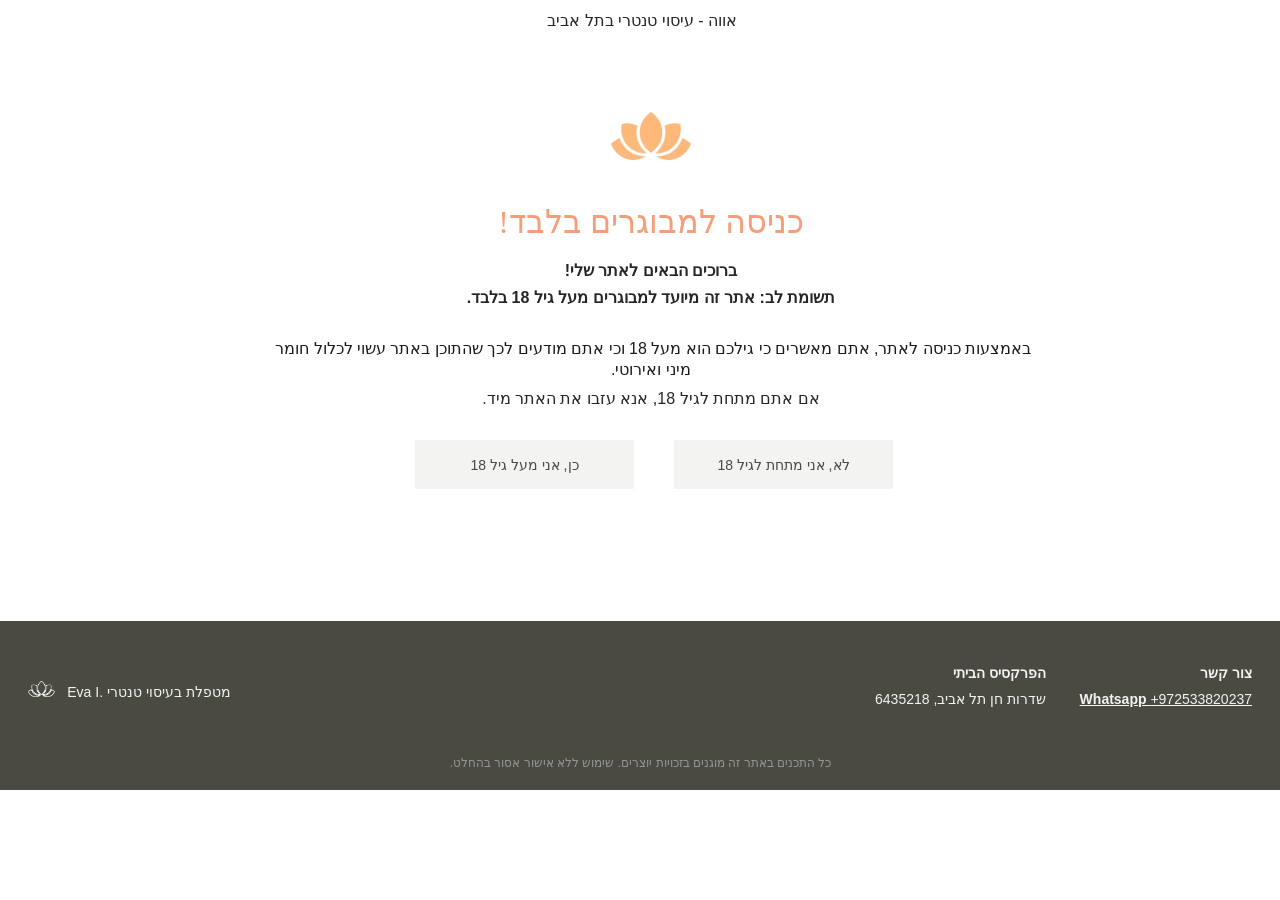
==== index.html @ 1dc5f03c "Restore evatlv.com static website from Hostinger" ====
<!doctype html>
<html lang="he" dir="rtl">
<head>
  <meta charset="utf-8">
  <meta name="viewport" content="width=device-width, initial-scale=1">
  <title>עיסוי טנטרי אינטימי עם אווה | חוויה פרטית</title>
  <meta name="description" content="Eva I. מטפלת בעיסוי טנטרי בתל אביב">
  <link rel="canonical" href="https://evatlv.com/">
  <link rel="preload" href="/assets/media/Ktav Yad CLM BoldItalic.woff2" as="font" type="font/woff2" crossorigin>
  <link rel="stylesheet" href="/assets/hostinger/90a0cab1dfb6c09e.css">
  <link rel="stylesheet" href="/assets/hostinger/6f75965de6aabf4b.css">
  <link rel="stylesheet" href="/assets/hostinger/7af84ec4cbd84f13.css">
  <link rel="stylesheet" href="/assets/site.css">
</head>
<body class="site-page slug-entry">
  <div id="app" class="website-preview"><!----><div data-v-d6f34a9d="" class="top-blocks"><!----><section data-v-ff61cce0="" data-v-d6f34a9d="" class="block-sticky-bar" data-block-id="stickyBar" style="--v7fcc80d6: 100;"><div data-v-ff61cce0="" class="block-background block-sticky-bar__background transition-with-bg" style="--v4cfc8878: rgb(255, 255, 255); --v5abb0200: 50%; --v5c6fda9f: 0%; --v47c095f9: 50%; --v000e51f2: center; --v79d8fbfe: calc(-20svh * 50 / 100); --v3f9ca25a: false;"><!----><!----><!----></div><div data-v-a7ad1e09="" data-v-ff61cce0="" class="block-sticky-bar-layout" style="--block-padding-top: 0; --block-padding: 0; --block-padding-right: 0; --block-padding-bottom: 0; --block-padding-left: 0; --m-block-padding: 0 16px; --m-grid-template-rows: 1fr; --t-grid-template-rows: 1fr; --small-desktop-grid-template-rows: 1fr; --grid-template-rows: 1fr; --m-grid-template-columns: 328px; --grid-template-columns: 1224px; --m-block-min-height: 40px; --t-block-min-height: 40px; --small-desktop-block-min-height: 3.2679738562091503vw; --block-min-height: 40px; --fdc2b41c: 1224px; --v5f463c26: 100; --v508bbe34: 360px; --v4598627a: 0 16px;"><div data-v-873b38a0="" data-v-ff61cce0="" class="block-sticky-bar-text" block-id="stickyBar"><div data-v-873b38a0="" class="text-box notranslate" style="--v2b806092: break-spaces; --v12d9d480: initial; --d294b058: break-spaces;"><div data-v-6bafe7d3="" data-v-873b38a0=""><div data-v-6bafe7d3="" class=""><p dir="auto" class="body-large">אווה - עיסוי טנטרי בתל אביב </p></div><!----></div></div><!----><!----></div></div><!----><!----><!----></section><div data-v-d7ae826b="" data-v-d6f34a9d="" class="block-header-provider-builder"><header data-v-06cc56f8="" data-v-d7ae826b="" class="block-header" id="header" backgroundcolorcontrast="rgb(224, 224, 224)" height="48" style="--nav-link-font-weight: 400; --nav-link-text-color: rgb(74, 74, 67); --nav-link-text-color-hover: rgb(0, 0, 0); --header-height-mobile: 48px; --width: 1240px; --padding-top: 24px; --padding: 24px 16px 24px 16px; --padding-right: 16px; --padding-bottom: 24px; --padding-left: 16px; --m-padding-top: 24px; --m-padding: 24px 16px 24px 16px; --m-padding-right: 16px; --m-padding-bottom: 24px; --m-padding-left: 16px; --logo-width: 119px; --cartIconSize: 24px; --link-spacing: 64px; --m-logo-width: 70px; --m-link-spacing: 20px; --element-spacing: 0px; --contrastBackgroundColor: rgb(224, 224, 224); --background-color: rgb(255, 255, 255);"><div data-v-06cc56f8="" class="background" style="--background-color: transparent;"></div><div data-v-c1535ecd="" class="block-header-layout-desktop block-header-layout-desktop--desktop-1" style="--v5c616aa5: auto; --v2e94a9f4: 40px;"><nav data-v-06cc56f8="" class="block-header__nav"><ul data-v-06cc56f8="" class="block-header__nav-links"></ul></nav></div><div data-v-c1535ecd="" class="block-header-layout-mobile block-header-layout-mobile--mobile-1" style="--v5c616aa5: auto; --v2e94a9f4: 40px;"><div data-v-c1535ecd="" class="block-header-layout-mobile__dropdown block-header-layout-mobile__dropdown--link-align-right"><nav data-v-06cc56f8="" class="block-header__nav"><ul data-v-06cc56f8="" class="block-header__nav-links"></ul></nav></div></div></header><!----><!----></div></div><!----><!----><div data-v-d6f34a9d=""><section data-v-1e1ce25f="" data-v-d6f34a9d="" class="block" data-block-id="z7z5gm" style="--rows: 10; --width: 1224px; --row-gap: 16px; --row-size: 48px; --column-gap: 24px; --block-padding-top: 16px; --block-padding: 16px 0px 16px 0px; --block-padding-right: 0px; --block-padding-bottom: 16px; --block-padding-left: 0px; --m-block-padding: 40px 16px 40px 16px; --header-height: 48px; --header-height-mobile: 48px; --v01e5e0b0: fit-content; --v40833b64: 66px;"><div data-v-1e1ce25f="" class="block-background block__background transition-with-bg" style="--v4cfc8878: rgb(255, 255, 255); --v5abb0200: 50%; --v5c6fda9f: 0%; --v47c095f9: 50%; --v000e51f2: center; --v79d8fbfe: calc(-20svh * 50 / 100); --v3f9ca25a: false;"><!----><!----><!----></div><!----><div data-v-6b232789="" class="block-layout-container"><div data-v-6b232789="" class="block-layout block-layout--layout block-layout" data-block-ref="z7z5gm" style="--m-grid-template-rows: 23px 41px 40px 26px 30px 208px 56px 50px 26px 50px 0px; --t-grid-template-rows: 23px 41px 40px 26px 30px 208px 56px 50px 26px 50px 1fr; --small-desktop-grid-template-rows: 24px 48px 42px 46px 13px 147px 32px 49px 65px; --grid-template-rows: 24px 48px 42px 46px 13px 147px 32px 49px 1fr; --m-grid-template-columns: 129px 70px 129px; --grid-template-columns: 216px 124px 19px 202px 17px 40px 23px 196px 25px 124px 238px; --m-block-min-height: auto; --t-block-min-height: 550px; --small-desktop-block-min-height: auto; --block-min-height: 466px; --v3f3138e2: 1224px; --c27f45b8: 360px; --v66d5c4a6: 0 16px; --v1984096a: 0 16px;"><!----><!----><div data-v-23243c3e="" data-v-6b232789="" class="drag-box" data-element-ref="z7z5gm-drag-box" style="display: none; --v48122f44: 0px; --v2be4c926: 0px; --v2dc72262: 0px; --v93a470f4: 0px;"></div><div data-v-4f252250="" data-v-6b232789="" class="layout-element layout-element--layout layout-element block-layout__element" data-element-id="zQOTfx" style="--align: center; --justify: center; --m-element-margin: 0 0 16px 0; --z-index: 1; --grid-row: 2/3; --grid-column: 5/8; --m-grid-row: 2/3; --m-grid-column: 2/3;"><!----><div data-v-8ca41215="" data-v-1eecbf74="" title="" class="image image--grid loaded image layout-element__component layout-element__component--GridImage" data-selector="data-image" data-animation-role="image" data-element-ref="zQOTfx" style="--v7007e7a5: 0%; --v76f5f733: initial; --v52de0f10: initial; --v3f28ffbc: 100%; --v21b35439: 100%; --e3629ab6: center 50%; --d66f8f86: 0px; --v6dfc834f: 100%; --v655f79f4: auto;"><img data-v-8ca41215="" alt="" src="/assets/media/logo2-mp86ewPq0qTqwQ6m.png" srcset="/assets/media/logo2-mp86ewPq0qTqwQ6m.png 328w,/assets/media/logo2-mp86ewPq0qTqwQ6m.png 656w,/assets/media/logo2-mp86ewPq0qTqwQ6m.png 861w,/assets/media/logo2-mp86ewPq0qTqwQ6m.png 984w,/assets/media/logo2-mp86ewPq0qTqwQ6m.png 80w,/assets/media/logo2-mp86ewPq0qTqwQ6m.png 160w" sizes="(min-width: 920px) 80px, calc((100vw - 0px - 20px) / 1)" height="224" width="375" loading="lazy" class="image__image"></div><!----><!----><!----><!----><div data-v-4f252250="" class="layout-element__slot"><!----><!----><div data-v-89072a0b="" data-v-7b971de4="" data-v-6b232789="" class="pill text-body-2 overlay-pill block-layout__element-pill" style="--text-color: var(--h-fg-brand-inverse-default); --background-color: var(--builder-stroke-info); --vertical-padding: 4px;"><div data-v-89072a0b="" class="pill__text"> Bild</div><!----></div><div data-v-888ff0e6="" data-v-6b232789="" class="overlay-outline" style="--outline-style: solid; --outline-color: var(--builder-stroke-info);"></div><!----></div></div><div data-v-4f252250="" data-v-6b232789="" class="layout-element layout-element--layout layout-element block-layout__element" data-element-id="z_pErk" style="--text: center; --align: flex-start; --m-text: right; --justify: flex-start; --m-element-margin: 0 0 70px 0; --z-index: 2; --grid-row: 6/7; --grid-column: 2/11; --m-grid-row: 6/7; --m-grid-column: 1/4;"><!----><div class="text-box notranslate layout-element__component layout-element__component--GridTextBox" data-element-ref="z_pErk" style="--v2b806092: break-spaces; --v12d9d480: initial; --d294b058: break-spaces;"><div data-v-6bafe7d3=""><div data-v-6bafe7d3="" class=""><p dir="auto" class="body-large" style="margin-bottom: 8px;"><strong>ברוכים הבאים לאתר שלי!</strong></p><p dir="auto" class="body-large"><strong>תשומת לב: אתר זה מיועד למבוגרים מעל גיל 18 בלבד.</strong></p><p dir="auto" class="body-small" style="color: rgb(26, 26, 26); --lineHeightMobile: 1.3; --lineHeightDesktop: 1.3; --fontSizeMobile: 14px; --fontSizeDesktop: 16px; margin-bottom: 8px;">באמצעות כניסה לאתר, אתם מאשרים כי גילכם הוא מעל 18 וכי אתם מודעים לכך שהתוכן באתר עשוי לכלול חומר מיני ואירוטי.</p><p dir="auto" class="body">אם אתם מתחת לגיל 18, אנא עזבו את האתר מיד.</p></div><!----></div></div><!----><!----><div data-v-4f252250="" class="layout-element__slot"><!----><!----><div data-v-89072a0b="" data-v-7b971de4="" data-v-6b232789="" class="pill text-body-2 overlay-pill block-layout__element-pill" style="--text-color: var(--h-fg-brand-inverse-default); --background-color: var(--builder-stroke-info); --vertical-padding: 4px;"><div data-v-89072a0b="" class="pill__text"> Text</div><!----></div><div data-v-888ff0e6="" data-v-6b232789="" class="overlay-outline" style="--outline-style: solid; --outline-color: var(--builder-stroke-info);"></div><!----></div></div><div data-v-4f252250="" data-v-6b232789="" class="layout-element layout-element--layout layout-element block-layout__element" data-element-id="z8wdAR" style="--align: center; --justify: center; --m-element-margin: 0 0 16px 0; --z-index: 3; --grid-row: 8/9; --grid-column: 4/6; --m-grid-row: 10/11; --m-grid-column: 1/4;"><!----><a data-v-297de5e8="" href="https://www.google.com/" target="_self" rel="" class="grid-button grid-button--primary layout-element__component layout-element__component--GridButton" aria-hidden="false" data-element-ref="z8wdAR" style="--font-size-mobile: 14px; --font-size-desktop: 14px; --border-width: 0px; --background-color: rgb(243, 243, 242); --font-color: rgb(74, 74, 67); --border-color: rgb(74, 74, 67); --background-color-hover: rgb(222, 222, 222); --font-color-hover: rgb(255, 255, 255); --border-color-hover: rgb(49, 49, 42); --m-height: 100%; --m-width: 100%;">לא, אני מתחת לגיל 18</a><!----><div data-v-4f252250="" class="layout-element__slot"><!----><!----><div data-v-89072a0b="" data-v-7b971de4="" data-v-6b232789="" class="pill text-body-2 overlay-pill block-layout__element-pill" style="--text-color: var(--h-fg-brand-inverse-default); --background-color: var(--builder-stroke-info); --vertical-padding: 4px;"><div data-v-89072a0b="" class="pill__text"> Button</div><!----></div><div data-v-888ff0e6="" data-v-6b232789="" class="overlay-outline" style="--outline-style: solid; --outline-color: var(--builder-stroke-info);"></div><!----></div></div><div data-v-4f252250="" data-v-6b232789="" class="layout-element layout-element--layout layout-element block-layout__element" data-element-id="zwcU7D" style="--text: center; --align: flex-start; --justify: flex-start; --m-element-margin: 0 0 32px 0; --z-index: 4; --grid-row: 4/5; --grid-column: 3/10; --m-grid-row: 4/5; --m-grid-column: 1/4;"><!----><div class="text-box notranslate layout-element__component layout-element__component--GridTextBox" data-element-ref="zwcU7D" style="--v2b806092: break-spaces; --v12d9d480: initial; --d294b058: break-spaces;"><div data-v-6bafe7d3=""><div data-v-6bafe7d3="" class=""><h4 dir="auto" style="color: rgb(245, 158, 121); --lineHeightMobile: 1.3; --lineHeightDesktop: 1.3; --fontSizeMobile: 20px; --fontSizeDesktop: 32px"><span style="font-family: Ktav Yad CLM BoldItalic; font-weight: 400">כניסה למבוגרים בלבד!</span></h4></div><!----></div></div><!----><!----><div data-v-4f252250="" class="layout-element__slot"><!----><!----><div data-v-89072a0b="" data-v-7b971de4="" data-v-6b232789="" class="pill text-body-2 overlay-pill block-layout__element-pill" style="--text-color: var(--h-fg-brand-inverse-default); --background-color: var(--builder-stroke-info); --vertical-padding: 4px;"><div data-v-89072a0b="" class="pill__text"> Text</div><!----></div><div data-v-888ff0e6="" data-v-6b232789="" class="overlay-outline" style="--outline-style: solid; --outline-color: var(--builder-stroke-info);"></div><!----></div></div><div data-v-4f252250="" data-v-6b232789="" class="layout-element layout-element--layout layout-element block-layout__element" data-element-id="zG1seD" style="--align: center; --justify: center; --m-element-margin: 0 0 16px 0; --z-index: 5; --grid-row: 8/9; --grid-column: 7/9; --m-grid-row: 8/9; --m-grid-column: 1/4;"><!----><a data-v-297de5e8="" href="/hp/" class="grid-button grid-button--primary layout-element__component layout-element__component--GridButton" aria-hidden="false" data-element-ref="zG1seD" style="--font-size-mobile: 14px; --font-size-desktop: 14px; --border-width: 0px; --background-color: rgb(243, 243, 242); --font-color: rgb(74, 74, 67); --border-color: rgb(74, 74, 67); --background-color-hover: rgb(222, 222, 222); --font-color-hover: rgb(255, 255, 255); --border-color-hover: rgb(49, 49, 42); --m-height: 100%; --m-width: 100%;">כן, אני מעל גיל 18</a><!----><div data-v-4f252250="" class="layout-element__slot"><!----><!----><div data-v-89072a0b="" data-v-7b971de4="" data-v-6b232789="" class="pill text-body-2 overlay-pill block-layout__element-pill" style="--text-color: var(--h-fg-brand-inverse-default); --background-color: var(--builder-stroke-info); --vertical-padding: 4px;"><div data-v-89072a0b="" class="pill__text"> Button</div><!----></div><div data-v-888ff0e6="" data-v-6b232789="" class="overlay-outline" style="--outline-style: solid; --outline-color: var(--builder-stroke-info);"></div><!----></div></div></div><!----></div><!----></section><section data-v-1e1ce25f="" data-v-d6f34a9d="" class="block" data-block-id="zVgulZ" style="--rows: 4; --width: 1224px; --row-gap: 16px; --row-size: 48px; --column-gap: 24px; --block-padding-top: 16px; --block-padding: 16px 0px 16px 0px; --block-padding-right: 0px; --block-padding-bottom: 16px; --block-padding-left: 0px; --m-block-padding: 80px 40px 30px 40px; --v01e5e0b0: fit-content; --v40833b64: 66px;"><div data-v-1e1ce25f="" class="block-background block__background transition-with-bg" style="--v4cfc8878: rgb(255, 255, 255); --v5abb0200: 50%; --v5c6fda9f: 0%; --v47c095f9: 50%; --v000e51f2: center; --v79d8fbfe: calc(-20svh * 50 / 100); --v3f9ca25a: false;"><!----><!----><!----></div><!----><div data-v-6b232789="" class="block-layout-container"><div data-v-6b232789="" class="block-layout block-layout--layout block-layout" data-block-ref="zVgulZ" style="--m-grid-template-rows: 1fr; --t-grid-template-rows: 1fr; --small-desktop-grid-template-rows: 1fr; --grid-template-rows: 1fr; --m-grid-template-columns: 328px; --grid-template-columns: 1224px; --m-block-min-height: 64px; --t-block-min-height: 64px; --small-desktop-block-min-height: 1.6339869281045751vw; --block-min-height: 20px; --v3f3138e2: 1224px; --c27f45b8: 360px; --v66d5c4a6: 0 16px; --v1984096a: 0 16px;"><!----><!----><!----><div data-v-23243c3e="" data-v-6b232789="" class="drag-box" data-element-ref="zVgulZ-drag-box" style="display: none; --v48122f44: 0px; --v2be4c926: 0px; --v2dc72262: 0px; --v93a470f4: 0px;"></div></div><!----></div><!----><!----></section><section data-v-1e1ce25f="" data-v-d6f34a9d="" class="block" data-block-id="zhQwrj" style="--rows: 8; --width: 1224px; --row-gap: 16px; --row-size: 48px; --column-gap: 24px; --block-padding-top: 16px; --block-padding: 16px 0px 16px 0px; --block-padding-right: 0px; --block-padding-bottom: 16px; --block-padding-left: 0px; --m-block-padding: 40px 16px 40px 16px; --v01e5e0b0: fit-content; --v40833b64: 66px;"><div data-v-1e1ce25f="" class="block-background block__background transition-with-bg" style="--v4cfc8878: rgb(255, 255, 255); --v5abb0200: 50%; --v5c6fda9f: 0%; --v47c095f9: 50%; --v000e51f2: center; --v79d8fbfe: calc(-20svh * 50 / 100); --v3f9ca25a: false;"><!----><!----><!----></div><!----><div data-v-6b232789="" class="block-layout-container"><div data-v-6b232789="" class="block-layout block-layout--layout block-layout" data-block-ref="zhQwrj" style="--m-grid-template-rows: 1fr; --t-grid-template-rows: 1fr; --small-desktop-grid-template-rows: 1fr; --grid-template-rows: 1fr; --m-grid-template-columns: 328px; --grid-template-columns: 1224px; --m-block-min-height: 20px; --t-block-min-height: 20px; --small-desktop-block-min-height: 1.6339869281045751vw; --block-min-height: 20px; --v3f3138e2: 1224px; --c27f45b8: 360px; --v66d5c4a6: 0 16px; --v1984096a: 0 16px;"><!----><!----><!----><div data-v-23243c3e="" data-v-6b232789="" class="drag-box" data-element-ref="zhQwrj-drag-box" style="display: none; --v48122f44: 0px; --v2be4c926: 0px; --v2dc72262: 0px; --v93a470f4: 0px;"></div></div><!----></div><!----><!----></section><section data-v-1e1ce25f="" data-v-d6f34a9d="" class="block" data-block-id="zSa4yI" style="--rows: 9; --width: 1224px; --row-gap: 0px; --row-size: 64px; --column-gap: 0px; --block-padding-top: 16px; --block-padding: 16px 0px 16px 0px; --block-padding-right: 0px; --block-padding-bottom: 16px; --block-padding-left: 0px; --m-block-padding: 64px 16px 64px 16px; --grid-gap-history: 16px 24px; --v01e5e0b0: fit-content; --v40833b64: 66px;"><div data-v-1e1ce25f="" class="block-background block__background transition-with-bg" style="--v4cfc8878: rgb(255, 255, 255); --v5abb0200: 50%; --v5c6fda9f: 0%; --v47c095f9: 50%; --v000e51f2: center; --v79d8fbfe: calc(-20svh * 50 / 100); --v3f9ca25a: false;"><!----><!----><!----></div><!----><div data-v-6b232789="" class="block-layout-container"><div data-v-6b232789="" class="block-layout block-layout--layout block-layout" data-block-ref="zSa4yI" style="--m-grid-template-rows: 1fr; --t-grid-template-rows: 1fr; --small-desktop-grid-template-rows: 1fr; --grid-template-rows: 1fr; --m-grid-template-columns: 328px; --grid-template-columns: 1224px; --m-block-min-height: 20px; --t-block-min-height: 20px; --small-desktop-block-min-height: 2.2058823529411766vw; --block-min-height: 27px; --v3f3138e2: 1224px; --c27f45b8: 360px; --v66d5c4a6: 0 16px; --v1984096a: 0 16px;"><!----><!----><!----><div data-v-23243c3e="" data-v-6b232789="" class="drag-box" data-element-ref="zSa4yI-drag-box" style="display: none; --v48122f44: 0px; --v2be4c926: 0px; --v2dc72262: 0px; --v93a470f4: 0px;"></div></div><!----></div><!----><!----></section><section data-v-1e1ce25f="" data-v-d6f34a9d="" class="block" data-block-id="zlRpbV" style="--cols: 12; --rows: 4; --width: 1224px; --m-rows: 1; --col-gap: 24px; --row-gap: 16px; --row-size: 48px; --column-gap: 24px; --block-padding-top: 16px; --block-padding: 16px 0 16px 0; --block-padding-right: 0; --block-padding-bottom: 16px; --block-padding-left: 0; --m-block-padding: 60px 40px 60px 40px; --v01e5e0b0: fit-content; --v40833b64: 66px;"><div data-v-1e1ce25f="" class="block-background block__background transition-with-bg" style="--v4cfc8878: rgb(74, 74, 67); --v5abb0200: 50%; --v5c6fda9f: 0%; --v47c095f9: 50%; --v000e51f2: center; --v79d8fbfe: calc(-20svh * 50 / 100); --v3f9ca25a: false;"><!----><!----><!----></div><!----><div data-v-6b232789="" class="block-layout-container"><div data-v-6b232789="" class="block-layout block-layout--layout block-layout" data-block-ref="zlRpbV" style="--m-grid-template-rows: 48px 32px 46px 18px 44px 53px 23px 54px 13px 44px 6px; --t-grid-template-rows: 48px 32px 46px 18px 44px 53px 23px 54px 13px 44px 1fr; --small-desktop-grid-template-rows: 43px 17px 2px 14px 4px 15px 40px 24px 10px; --grid-template-rows: 43px 17px 2px 14px 4px 15px 40px 24px 1fr; --m-grid-template-columns: 19px 119px 53px 118px 19px; --grid-template-columns: 185px 21px 13px 181px 582px 22px 193px 27px; --m-block-min-height: auto; --t-block-min-height: 381px; --small-desktop-block-min-height: auto; --block-min-height: 169px; --v3f3138e2: 1224px; --c27f45b8: 360px; --v66d5c4a6: 0 16px; --v1984096a: 0 16px;"><!----><!----><!----><div data-v-23243c3e="" data-v-6b232789="" class="drag-box" data-element-ref="zlRpbV-drag-box" style="display: none; --v48122f44: 0px; --v2be4c926: 0px; --v2dc72262: 0px; --v93a470f4: 0px;"></div><div data-v-4f252250="" data-v-6b232789="" class="layout-element layout-element--layout layout-element block-layout__element" data-element-id="zSIbh9" style="--text: center; --align: flex-start; --justify: flex-start; --m-element-margin: 0 0 93px 0; --z-index: 1; --grid-row: 4/6; --grid-column: 6/9; --m-grid-row: 4/5; --m-grid-column: 2/5;"><!----><div class="text-box notranslate layout-element__component layout-element__component--GridTextBox" data-element-ref="zSIbh9" style="--v2b806092: break-spaces; --v12d9d480: initial; --d294b058: break-spaces;"><div data-v-6bafe7d3=""><div data-v-6bafe7d3="" class=""><p dir="auto" style="color: rgb(26, 26, 26); --lineHeightMobile: 1.3; --lineHeightDesktop: 1.3; --fontSizeMobile: 14px; --fontSizeDesktop: 14px" class="body"><span style="color: rgb(243, 243, 242)">Eva I. מטפלת בעיסוי טנטרי</span></p></div><!----></div></div><!----><!----><div data-v-4f252250="" class="layout-element__slot"><!----><!----><div data-v-89072a0b="" data-v-7b971de4="" data-v-6b232789="" class="pill text-body-2 overlay-pill block-layout__element-pill" style="--text-color: var(--h-fg-brand-inverse-default); --background-color: var(--builder-stroke-info); --vertical-padding: 4px;"><div data-v-89072a0b="" class="pill__text"> Text</div><!----></div><div data-v-888ff0e6="" data-v-6b232789="" class="overlay-outline" style="--outline-style: solid; --outline-color: var(--builder-stroke-info);"></div><!----></div></div><div data-v-4f252250="" data-v-6b232789="" class="layout-element layout-element--layout layout-element block-layout__element" data-element-id="zZ6p1u" style="--text: right; --align: flex-start; --m-text: center; --justify: flex-start; --m-element-margin: 0 0 26px 0; --z-index: 2; --grid-row: 2/7; --grid-column: 3/5; --m-grid-row: 6/7; --m-grid-column: 1/6;"><!----><div class="text-box notranslate layout-element__component layout-element__component--GridTextBox" data-element-ref="zZ6p1u" style="--v2b806092: break-spaces; --v12d9d480: initial; --d294b058: break-spaces;"><div data-v-6bafe7d3=""><div data-v-6bafe7d3="" class=""><p dir="auto" style="--lineHeightMobile: 1.3; --lineHeightDesktop: 1.3; --fontSizeMobile: 14px; --fontSizeDesktop: 14px; margin-bottom: 8px" class="body"><span style="color: rgb(243, 243, 242); text-transform: none; font-weight: 700"><strong>הפרקסיס הביתי </strong></span></p><p dir="auto" style="--lineHeightMobile: 1.3; --lineHeightDesktop: 1.3; --fontSizeMobile: 14px; --fontSizeDesktop: 14px; margin-bottom: 8px" class="body"><span style="color: rgb(243, 243, 242); text-transform: none">שדרות חן תל אביב, 6435218 </span></p></div><!----></div></div><!----><!----><div data-v-4f252250="" class="layout-element__slot"><!----><!----><div data-v-89072a0b="" data-v-7b971de4="" data-v-6b232789="" class="pill text-body-2 overlay-pill block-layout__element-pill" style="--text-color: var(--h-fg-brand-inverse-default); --background-color: var(--builder-stroke-info); --vertical-padding: 4px;"><div data-v-89072a0b="" class="pill__text"> Text</div><!----></div><div data-v-888ff0e6="" data-v-6b232789="" class="overlay-outline" style="--outline-style: solid; --outline-color: var(--builder-stroke-info);"></div><!----></div></div><div data-v-4f252250="" data-v-6b232789="" class="layout-element layout-element--layout layout-element block-layout__element" data-element-id="zxa1Or" style="--text: right; --align: flex-start; --m-text: center; --justify: flex-start; --m-element-margin: 0 0 80px 0; --z-index: 3; --grid-row: 2/7; --grid-column: 1/2; --m-grid-row: 8/9; --m-grid-column: 1/6;"><!----><div class="text-box notranslate layout-element__component layout-element__component--GridTextBox" data-element-ref="zxa1Or" style="--v2b806092: break-spaces; --v12d9d480: initial; --d294b058: break-spaces;"><div data-v-6bafe7d3=""><div data-v-6bafe7d3="" class=""><p class="body" style="--lineHeightMobile: 1.3; --lineHeightDesktop: 1.3; --fontSizeMobile: 14px; --fontSizeDesktop: 14px; margin-bottom: 8px" dir="auto"><span style="color: rgb(243, 243, 242); font-weight: 700"><strong>צור קשר</strong></span><span style="color: rgb(243, 243, 242)"> </span></p><p class="body" style="--lineHeightMobile: 1.3; --lineHeightDesktop: 1.3; --fontSizeMobile: 14px; --fontSizeDesktop: 14px; margin-bottom: 8px" dir="auto"><span style="color: rgb(243, 243, 242); font-weight: 700"><strong><u><a data-page-id="" style="text-decoration: none;" href="https://wa.me/972533820237?text=%D7%A9%D7%9C%D7%95%D7%9D%20%D7%91%D7%A8%D7%A6%D7%95%D7%A0%D7%99%20%D7%9C%D7%A7%D7%91%D7%95%D7%A2%20%D7%AA%D7%95%D7%A8%20%D7%9C%D7%98%D7%99%D7%A4%D7%95%D7%9C%20%D7%A2%D7%99%D7%A1%D7%95%D7%99%20%D7%98%D7%A0%D7%98%D7%A8%D7%99" rel="nofollow">Whatsapp </a></u></strong></span><span style="color: rgb(243, 243, 242)"><u><a data-page-id="" style="text-decoration: none;" href="https://wa.me/972533820237?text=%D7%A9%D7%9C%D7%95%D7%9D%20%D7%91%D7%A8%D7%A6%D7%95%D7%A0%D7%99%20%D7%9C%D7%A7%D7%91%D7%95%D7%A2%20%D7%AA%D7%95%D7%A8%20%D7%9C%D7%98%D7%99%D7%A4%D7%95%D7%9C%20%D7%A2%D7%99%D7%A1%D7%95%D7%99%20%D7%98%D7%A0%D7%98%D7%A8%D7%99" rel="nofollow">+972533820237</a></u></span></p></div><!----></div></div><!----><!----><div data-v-4f252250="" class="layout-element__slot"><!----><!----><div data-v-89072a0b="" data-v-7b971de4="" data-v-6b232789="" class="pill text-body-2 overlay-pill block-layout__element-pill" style="--text-color: var(--h-fg-brand-inverse-default); --background-color: var(--builder-stroke-info); --vertical-padding: 4px;"><div data-v-89072a0b="" class="pill__text"> Text</div><!----></div><div data-v-888ff0e6="" data-v-6b232789="" class="overlay-outline" style="--outline-style: solid; --outline-color: var(--builder-stroke-info);"></div><!----></div></div><div data-v-4f252250="" data-v-6b232789="" class="layout-element layout-element--layout layout-element block-layout__element" data-element-id="zOLrRU" style="--align: center; --justify: center; --m-width: 58.862876254180605%; --m-align-self: center; --m-element-margin: 0 0 16px 0; --z-index: 4; --grid-row: 3/5; --grid-column: 8/9; --m-grid-row: 2/3; --m-grid-column: 3/4;"><!----><div data-v-8ca41215="" data-v-1eecbf74="" title="" class="image image--grid loaded image layout-element__component layout-element__component--GridImage image--link" data-selector="data-image" data-animation-role="image" data-element-ref="zOLrRU" style="--v7007e7a5: 0px; --v76f5f733: initial; --v52de0f10: initial; --v3f28ffbc: 100%; --v21b35439: 100%; --e3629ab6: center 50%; --d66f8f86: 0px; --v6dfc834f: 100%; --v655f79f4: auto;"><img data-v-8ca41215="" alt="" src="/assets/media/lbwhite-m2WBRx6QbNSDeLkO.png" srcset="/assets/media/lbwhite-m2WBRx6QbNSDeLkO.png 328w,/assets/media/lbwhite-m2WBRx6QbNSDeLkO.png 656w,/assets/media/lbwhite-m2WBRx6QbNSDeLkO.png 861w,/assets/media/lbwhite-m2WBRx6QbNSDeLkO.png 984w,/assets/media/lbwhite-m2WBRx6QbNSDeLkO.png 27w,/assets/media/lbwhite-m2WBRx6QbNSDeLkO.png 54w" sizes="(min-width: 920px) 27px, calc((100vw - 0px - 20px) / 1)" height="103" width="172" loading="lazy" class="image__image"></div><!----><!----><!----><!----><div data-v-4f252250="" class="layout-element__slot"><!----><!----><div data-v-89072a0b="" data-v-7b971de4="" data-v-6b232789="" class="pill text-body-2 overlay-pill block-layout__element-pill" style="--text-color: var(--h-fg-brand-inverse-default); --background-color: var(--builder-stroke-info); --vertical-padding: 4px;"><div data-v-89072a0b="" class="pill__text"> Bild</div><!----></div><div data-v-888ff0e6="" data-v-6b232789="" class="overlay-outline" style="--outline-style: solid; --outline-color: var(--builder-stroke-info);"></div><!----></div></div><div data-v-4f252250="" data-v-6b232789="" class="layout-element layout-element--layout layout-element block-layout__element" data-element-id="zXQ9ef" style="--text: center; --align: flex-start; --m-text: center; --justify: flex-start; --m-element-margin: 0 0 26px 0; --z-index: 5; --grid-row: 8/9; --grid-column: 4/7; --m-grid-row: 10/11; --m-grid-column: 1/6;"><!----><div class="text-box notranslate layout-element__component layout-element__component--GridTextBox" data-element-ref="zXQ9ef" style="--v2b806092: break-spaces; --v12d9d480: initial; --d294b058: break-spaces;"><div data-v-6bafe7d3=""><div data-v-6bafe7d3="" class=""><p dir="auto" style="color: rgb(148, 148, 148); --lineHeightMobile: 1.3; --lineHeightDesktop: 1.3; --fontSizeMobile: 14px; --fontSizeDesktop: 12px; margin-bottom: 8px" class="body"><span style="text-transform: none; font-weight: 400">כל התכנים באתר זה מוגנים בזכויות יוצרים. שימוש ללא אישור אסור בהחלט.</span></p></div><!----></div></div><!----><!----><div data-v-4f252250="" class="layout-element__slot"><!----><!----><div data-v-89072a0b="" data-v-7b971de4="" data-v-6b232789="" class="pill text-body-2 overlay-pill block-layout__element-pill" style="--text-color: var(--h-fg-brand-inverse-default); --background-color: var(--builder-stroke-info); --vertical-padding: 4px;"><div data-v-89072a0b="" class="pill__text"> Text</div><!----></div><div data-v-888ff0e6="" data-v-6b232789="" class="overlay-outline" style="--outline-style: solid; --outline-color: var(--builder-stroke-info);"></div><!----></div></div></div><!----></div><!----><!----></section></div><!----></div>
  <script src="/assets/site.js" defer></script>
</body>
</html>
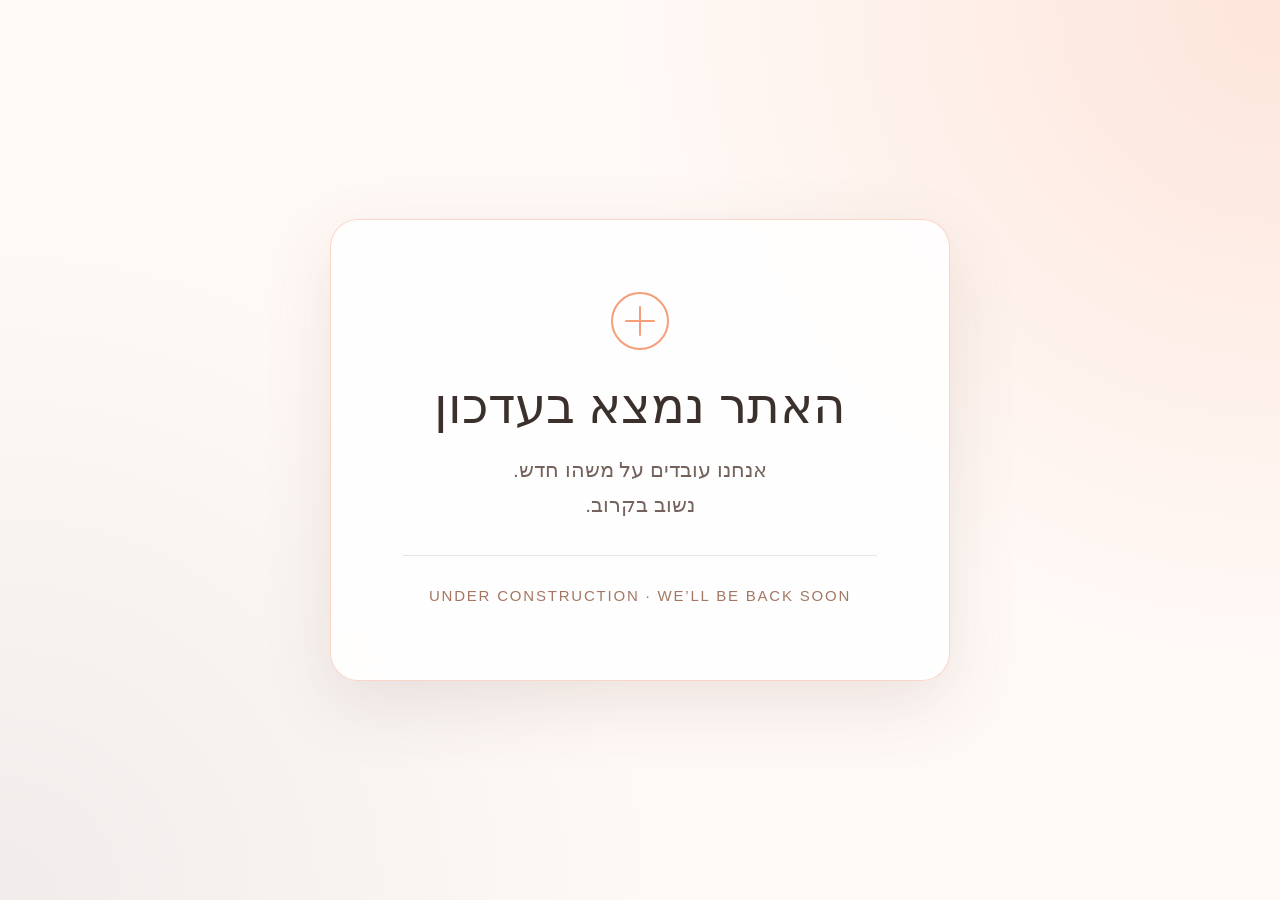
==== commit 406cb3fe: "Serve maintenance page on every site route" ====
--- a/index.html
+++ b/index.html
@@ -1,19 +1,37 @@
-<!doctype html>
-<html lang="he" dir="rtl">
-<head>
-  <meta charset="utf-8">
-  <meta name="viewport" content="width=device-width, initial-scale=1">
-  <title>עיסוי טנטרי אינטימי עם אווה | חוויה פרטית</title>
-  <meta name="description" content="Eva I. מטפלת בעיסוי טנטרי בתל אביב">
-  <link rel="canonical" href="https://evatlv.com/">
-  <link rel="preload" href="/assets/media/Ktav Yad CLM BoldItalic.woff2" as="font" type="font/woff2" crossorigin>
-  <link rel="stylesheet" href="/assets/hostinger/90a0cab1dfb6c09e.css">
-  <link rel="stylesheet" href="/assets/hostinger/6f75965de6aabf4b.css">
-  <link rel="stylesheet" href="/assets/hostinger/7af84ec4cbd84f13.css">
-  <link rel="stylesheet" href="/assets/site.css">
-</head>
-<body class="site-page slug-entry">
-  <div id="app" class="website-preview"><!----><div data-v-d6f34a9d="" class="top-blocks"><!----><section data-v-ff61cce0="" data-v-d6f34a9d="" class="block-sticky-bar" data-block-id="stickyBar" style="--v7fcc80d6: 100;"><div data-v-ff61cce0="" class="block-background block-sticky-bar__background transition-with-bg" style="--v4cfc8878: rgb(255, 255, 255); --v5abb0200: 50%; --v5c6fda9f: 0%; --v47c095f9: 50%; --v000e51f2: center; --v79d8fbfe: calc(-20svh * 50 / 100); --v3f9ca25a: false;"><!----><!----><!----></div><div data-v-a7ad1e09="" data-v-ff61cce0="" class="block-sticky-bar-layout" style="--block-padding-top: 0; --block-padding: 0; --block-padding-right: 0; --block-padding-bottom: 0; --block-padding-left: 0; --m-block-padding: 0 16px; --m-grid-template-rows: 1fr; --t-grid-template-rows: 1fr; --small-desktop-grid-template-rows: 1fr; --grid-template-rows: 1fr; --m-grid-template-columns: 328px; --grid-template-columns: 1224px; --m-block-min-height: 40px; --t-block-min-height: 40px; --small-desktop-block-min-height: 3.2679738562091503vw; --block-min-height: 40px; --fdc2b41c: 1224px; --v5f463c26: 100; --v508bbe34: 360px; --v4598627a: 0 16px;"><div data-v-873b38a0="" data-v-ff61cce0="" class="block-sticky-bar-text" block-id="stickyBar"><div data-v-873b38a0="" class="text-box notranslate" style="--v2b806092: break-spaces; --v12d9d480: initial; --d294b058: break-spaces;"><div data-v-6bafe7d3="" data-v-873b38a0=""><div data-v-6bafe7d3="" class=""><p dir="auto" class="body-large">אווה - עיסוי טנטרי בתל אביב </p></div><!----></div></div><!----><!----></div></div><!----><!----><!----></section><div data-v-d7ae826b="" data-v-d6f34a9d="" class="block-header-provider-builder"><header data-v-06cc56f8="" data-v-d7ae826b="" class="block-header" id="header" backgroundcolorcontrast="rgb(224, 224, 224)" height="48" style="--nav-link-font-weight: 400; --nav-link-text-color: rgb(74, 74, 67); --nav-link-text-color-hover: rgb(0, 0, 0); --header-height-mobile: 48px; --width: 1240px; --padding-top: 24px; --padding: 24px 16px 24px 16px; --padding-right: 16px; --padding-bottom: 24px; --padding-left: 16px; --m-padding-top: 24px; --m-padding: 24px 16px 24px 16px; --m-padding-right: 16px; --m-padding-bottom: 24px; --m-padding-left: 16px; --logo-width: 119px; --cartIconSize: 24px; --link-spacing: 64px; --m-logo-width: 70px; --m-link-spacing: 20px; --element-spacing: 0px; --contrastBackgroundColor: rgb(224, 224, 224); --background-color: rgb(255, 255, 255);"><div data-v-06cc56f8="" class="background" style="--background-color: transparent;"></div><div data-v-c1535ecd="" class="block-header-layout-desktop block-header-layout-desktop--desktop-1" style="--v5c616aa5: auto; --v2e94a9f4: 40px;"><nav data-v-06cc56f8="" class="block-header__nav"><ul data-v-06cc56f8="" class="block-header__nav-links"></ul></nav></div><div data-v-c1535ecd="" class="block-header-layout-mobile block-header-layout-mobile--mobile-1" style="--v5c616aa5: auto; --v2e94a9f4: 40px;"><div data-v-c1535ecd="" class="block-header-layout-mobile__dropdown block-header-layout-mobile__dropdown--link-align-right"><nav data-v-06cc56f8="" class="block-header__nav"><ul data-v-06cc56f8="" class="block-header__nav-links"></ul></nav></div></div></header><!----><!----></div></div><!----><!----><div data-v-d6f34a9d=""><section data-v-1e1ce25f="" data-v-d6f34a9d="" class="block" data-block-id="z7z5gm" style="--rows: 10; --width: 1224px; --row-gap: 16px; --row-size: 48px; --column-gap: 24px; --block-padding-top: 16px; --block-padding: 16px 0px 16px 0px; --block-padding-right: 0px; --block-padding-bottom: 16px; --block-padding-left: 0px; --m-block-padding: 40px 16px 40px 16px; --header-height: 48px; --header-height-mobile: 48px; --v01e5e0b0: fit-content; --v40833b64: 66px;"><div data-v-1e1ce25f="" class="block-background block__background transition-with-bg" style="--v4cfc8878: rgb(255, 255, 255); --v5abb0200: 50%; --v5c6fda9f: 0%; --v47c095f9: 50%; --v000e51f2: center; --v79d8fbfe: calc(-20svh * 50 / 100); --v3f9ca25a: false;"><!----><!----><!----></div><!----><div data-v-6b232789="" class="block-layout-container"><div data-v-6b232789="" class="block-layout block-layout--layout block-layout" data-block-ref="z7z5gm" style="--m-grid-template-rows: 23px 41px 40px 26px 30px 208px 56px 50px 26px 50px 0px; --t-grid-template-rows: 23px 41px 40px 26px 30px 208px 56px 50px 26px 50px 1fr; --small-desktop-grid-template-rows: 24px 48px 42px 46px 13px 147px 32px 49px 65px; --grid-template-rows: 24px 48px 42px 46px 13px 147px 32px 49px 1fr; --m-grid-template-columns: 129px 70px 129px; --grid-template-columns: 216px 124px 19px 202px 17px 40px 23px 196px 25px 124px 238px; --m-block-min-height: auto; --t-block-min-height: 550px; --small-desktop-block-min-height: auto; --block-min-height: 466px; --v3f3138e2: 1224px; --c27f45b8: 360px; --v66d5c4a6: 0 16px; --v1984096a: 0 16px;"><!----><!----><div data-v-23243c3e="" data-v-6b232789="" class="drag-box" data-element-ref="z7z5gm-drag-box" style="display: none; --v48122f44: 0px; --v2be4c926: 0px; --v2dc72262: 0px; --v93a470f4: 0px;"></div><div data-v-4f252250="" data-v-6b232789="" class="layout-element layout-element--layout layout-element block-layout__element" data-element-id="zQOTfx" style="--align: center; --justify: center; --m-element-margin: 0 0 16px 0; --z-index: 1; --grid-row: 2/3; --grid-column: 5/8; --m-grid-row: 2/3; --m-grid-column: 2/3;"><!----><div data-v-8ca41215="" data-v-1eecbf74="" title="" class="image image--grid loaded image layout-element__component layout-element__component--GridImage" data-selector="data-image" data-animation-role="image" data-element-ref="zQOTfx" style="--v7007e7a5: 0%; --v76f5f733: initial; --v52de0f10: initial; --v3f28ffbc: 100%; --v21b35439: 100%; --e3629ab6: center 50%; --d66f8f86: 0px; --v6dfc834f: 100%; --v655f79f4: auto;"><img data-v-8ca41215="" alt="" src="/assets/media/logo2-mp86ewPq0qTqwQ6m.png" srcset="/assets/media/logo2-mp86ewPq0qTqwQ6m.png 328w,/assets/media/logo2-mp86ewPq0qTqwQ6m.png 656w,/assets/media/logo2-mp86ewPq0qTqwQ6m.png 861w,/assets/media/logo2-mp86ewPq0qTqwQ6m.png 984w,/assets/media/logo2-mp86ewPq0qTqwQ6m.png 80w,/assets/media/logo2-mp86ewPq0qTqwQ6m.png 160w" sizes="(min-width: 920px) 80px, calc((100vw - 0px - 20px) / 1)" height="224" width="375" loading="lazy" class="image__image"></div><!----><!----><!----><!----><div data-v-4f252250="" class="layout-element__slot"><!----><!----><div data-v-89072a0b="" data-v-7b971de4="" data-v-6b232789="" class="pill text-body-2 overlay-pill block-layout__element-pill" style="--text-color: var(--h-fg-brand-inverse-default); --background-color: var(--builder-stroke-info); --vertical-padding: 4px;"><div data-v-89072a0b="" class="pill__text"> Bild</div><!----></div><div data-v-888ff0e6="" data-v-6b232789="" class="overlay-outline" style="--outline-style: solid; --outline-color: var(--builder-stroke-info);"></div><!----></div></div><div data-v-4f252250="" data-v-6b232789="" class="layout-element layout-element--layout layout-element block-layout__element" data-element-id="z_pErk" style="--text: center; --align: flex-start; --m-text: right; --justify: flex-start; --m-element-margin: 0 0 70px 0; --z-index: 2; --grid-row: 6/7; --grid-column: 2/11; --m-grid-row: 6/7; --m-grid-column: 1/4;"><!----><div class="text-box notranslate layout-element__component layout-element__component--GridTextBox" data-element-ref="z_pErk" style="--v2b806092: break-spaces; --v12d9d480: initial; --d294b058: break-spaces;"><div data-v-6bafe7d3=""><div data-v-6bafe7d3="" class=""><p dir="auto" class="body-large" style="margin-bottom: 8px;"><strong>ברוכים הבאים לאתר שלי!</strong></p><p dir="auto" class="body-large"><strong>תשומת לב: אתר זה מיועד למבוגרים מעל גיל 18 בלבד.</strong></p><p dir="auto" class="body-small" style="color: rgb(26, 26, 26); --lineHeightMobile: 1.3; --lineHeightDesktop: 1.3; --fontSizeMobile: 14px; --fontSizeDesktop: 16px; margin-bottom: 8px;">באמצעות כניסה לאתר, אתם מאשרים כי גילכם הוא מעל 18 וכי אתם מודעים לכך שהתוכן באתר עשוי לכלול חומר מיני ואירוטי.</p><p dir="auto" class="body">אם אתם מתחת לגיל 18, אנא עזבו את האתר מיד.</p></div><!----></div></div><!----><!----><div data-v-4f252250="" class="layout-element__slot"><!----><!----><div data-v-89072a0b="" data-v-7b971de4="" data-v-6b232789="" class="pill text-body-2 overlay-pill block-layout__element-pill" style="--text-color: var(--h-fg-brand-inverse-default); --background-color: var(--builder-stroke-info); --vertical-padding: 4px;"><div data-v-89072a0b="" class="pill__text"> Text</div><!----></div><div data-v-888ff0e6="" data-v-6b232789="" class="overlay-outline" style="--outline-style: solid; --outline-color: var(--builder-stroke-info);"></div><!----></div></div><div data-v-4f252250="" data-v-6b232789="" class="layout-element layout-element--layout layout-element block-layout__element" data-element-id="z8wdAR" style="--align: center; --justify: center; --m-element-margin: 0 0 16px 0; --z-index: 3; --grid-row: 8/9; --grid-column: 4/6; --m-grid-row: 10/11; --m-grid-column: 1/4;"><!----><a data-v-297de5e8="" href="https://www.google.com/" target="_self" rel="" class="grid-button grid-button--primary layout-element__component layout-element__component--GridButton" aria-hidden="false" data-element-ref="z8wdAR" style="--font-size-mobile: 14px; --font-size-desktop: 14px; --border-width: 0px; --background-color: rgb(243, 243, 242); --font-color: rgb(74, 74, 67); --border-color: rgb(74, 74, 67); --background-color-hover: rgb(222, 222, 222); --font-color-hover: rgb(255, 255, 255); --border-color-hover: rgb(49, 49, 42); --m-height: 100%; --m-width: 100%;">לא, אני מתחת לגיל 18</a><!----><div data-v-4f252250="" class="layout-element__slot"><!----><!----><div data-v-89072a0b="" data-v-7b971de4="" data-v-6b232789="" class="pill text-body-2 overlay-pill block-layout__element-pill" style="--text-color: var(--h-fg-brand-inverse-default); --background-color: var(--builder-stroke-info); --vertical-padding: 4px;"><div data-v-89072a0b="" class="pill__text"> Button</div><!----></div><div data-v-888ff0e6="" data-v-6b232789="" class="overlay-outline" style="--outline-style: solid; --outline-color: var(--builder-stroke-info);"></div><!----></div></div><div data-v-4f252250="" data-v-6b232789="" class="layout-element layout-element--layout layout-element block-layout__element" data-element-id="zwcU7D" style="--text: center; --align: flex-start; --justify: flex-start; --m-element-margin: 0 0 32px 0; --z-index: 4; --grid-row: 4/5; --grid-column: 3/10; --m-grid-row: 4/5; --m-grid-column: 1/4;"><!----><div class="text-box notranslate layout-element__component layout-element__component--GridTextBox" data-element-ref="zwcU7D" style="--v2b806092: break-spaces; --v12d9d480: initial; --d294b058: break-spaces;"><div data-v-6bafe7d3=""><div data-v-6bafe7d3="" class=""><h4 dir="auto" style="color: rgb(245, 158, 121); --lineHeightMobile: 1.3; --lineHeightDesktop: 1.3; --fontSizeMobile: 20px; --fontSizeDesktop: 32px"><span style="font-family: Ktav Yad CLM BoldItalic; font-weight: 400">כניסה למבוגרים בלבד!</span></h4></div><!----></div></div><!----><!----><div data-v-4f252250="" class="layout-element__slot"><!----><!----><div data-v-89072a0b="" data-v-7b971de4="" data-v-6b232789="" class="pill text-body-2 overlay-pill block-layout__element-pill" style="--text-color: var(--h-fg-brand-inverse-default); --background-color: var(--builder-stroke-info); --vertical-padding: 4px;"><div data-v-89072a0b="" class="pill__text"> Text</div><!----></div><div data-v-888ff0e6="" data-v-6b232789="" class="overlay-outline" style="--outline-style: solid; --outline-color: var(--builder-stroke-info);"></div><!----></div></div><div data-v-4f252250="" data-v-6b232789="" class="layout-element layout-element--layout layout-element block-layout__element" data-element-id="zG1seD" style="--align: center; --justify: center; --m-element-margin: 0 0 16px 0; --z-index: 5; --grid-row: 8/9; --grid-column: 7/9; --m-grid-row: 8/9; --m-grid-column: 1/4;"><!----><a data-v-297de5e8="" href="/hp/" class="grid-button grid-button--primary layout-element__component layout-element__component--GridButton" aria-hidden="false" data-element-ref="zG1seD" style="--font-size-mobile: 14px; --font-size-desktop: 14px; --border-width: 0px; --background-color: rgb(243, 243, 242); --font-color: rgb(74, 74, 67); --border-color: rgb(74, 74, 67); --background-color-hover: rgb(222, 222, 222); --font-color-hover: rgb(255, 255, 255); --border-color-hover: rgb(49, 49, 42); --m-height: 100%; --m-width: 100%;">כן, אני מעל גיל 18</a><!----><div data-v-4f252250="" class="layout-element__slot"><!----><!----><div data-v-89072a0b="" data-v-7b971de4="" data-v-6b232789="" class="pill text-body-2 overlay-pill block-layout__element-pill" style="--text-color: var(--h-fg-brand-inverse-default); --background-color: var(--builder-stroke-info); --vertical-padding: 4px;"><div data-v-89072a0b="" class="pill__text"> Button</div><!----></div><div data-v-888ff0e6="" data-v-6b232789="" class="overlay-outline" style="--outline-style: solid; --outline-color: var(--builder-stroke-info);"></div><!----></div></div></div><!----></div><!----></section><section data-v-1e1ce25f="" data-v-d6f34a9d="" class="block" data-block-id="zVgulZ" style="--rows: 4; --width: 1224px; --row-gap: 16px; --row-size: 48px; --column-gap: 24px; --block-padding-top: 16px; --block-padding: 16px 0px 16px 0px; --block-padding-right: 0px; --block-padding-bottom: 16px; --block-padding-left: 0px; --m-block-padding: 80px 40px 30px 40px; --v01e5e0b0: fit-content; --v40833b64: 66px;"><div data-v-1e1ce25f="" class="block-background block__background transition-with-bg" style="--v4cfc8878: rgb(255, 255, 255); --v5abb0200: 50%; --v5c6fda9f: 0%; --v47c095f9: 50%; --v000e51f2: center; --v79d8fbfe: calc(-20svh * 50 / 100); --v3f9ca25a: false;"><!----><!----><!----></div><!----><div data-v-6b232789="" class="block-layout-container"><div data-v-6b232789="" class="block-layout block-layout--layout block-layout" data-block-ref="zVgulZ" style="--m-grid-template-rows: 1fr; --t-grid-template-rows: 1fr; --small-desktop-grid-template-rows: 1fr; --grid-template-rows: 1fr; --m-grid-template-columns: 328px; --grid-template-columns: 1224px; --m-block-min-height: 64px; --t-block-min-height: 64px; --small-desktop-block-min-height: 1.6339869281045751vw; --block-min-height: 20px; --v3f3138e2: 1224px; --c27f45b8: 360px; --v66d5c4a6: 0 16px; --v1984096a: 0 16px;"><!----><!----><!----><div data-v-23243c3e="" data-v-6b232789="" class="drag-box" data-element-ref="zVgulZ-drag-box" style="display: none; --v48122f44: 0px; --v2be4c926: 0px; --v2dc72262: 0px; --v93a470f4: 0px;"></div></div><!----></div><!----><!----></section><section data-v-1e1ce25f="" data-v-d6f34a9d="" class="block" data-block-id="zhQwrj" style="--rows: 8; --width: 1224px; --row-gap: 16px; --row-size: 48px; --column-gap: 24px; --block-padding-top: 16px; --block-padding: 16px 0px 16px 0px; --block-padding-right: 0px; --block-padding-bottom: 16px; --block-padding-left: 0px; --m-block-padding: 40px 16px 40px 16px; --v01e5e0b0: fit-content; --v40833b64: 66px;"><div data-v-1e1ce25f="" class="block-background block__background transition-with-bg" style="--v4cfc8878: rgb(255, 255, 255); --v5abb0200: 50%; --v5c6fda9f: 0%; --v47c095f9: 50%; --v000e51f2: center; --v79d8fbfe: calc(-20svh * 50 / 100); --v3f9ca25a: false;"><!----><!----><!----></div><!----><div data-v-6b232789="" class="block-layout-container"><div data-v-6b232789="" class="block-layout block-layout--layout block-layout" data-block-ref="zhQwrj" style="--m-grid-template-rows: 1fr; --t-grid-template-rows: 1fr; --small-desktop-grid-template-rows: 1fr; --grid-template-rows: 1fr; --m-grid-template-columns: 328px; --grid-template-columns: 1224px; --m-block-min-height: 20px; --t-block-min-height: 20px; --small-desktop-block-min-height: 1.6339869281045751vw; --block-min-height: 20px; --v3f3138e2: 1224px; --c27f45b8: 360px; --v66d5c4a6: 0 16px; --v1984096a: 0 16px;"><!----><!----><!----><div data-v-23243c3e="" data-v-6b232789="" class="drag-box" data-element-ref="zhQwrj-drag-box" style="display: none; --v48122f44: 0px; --v2be4c926: 0px; --v2dc72262: 0px; --v93a470f4: 0px;"></div></div><!----></div><!----><!----></section><section data-v-1e1ce25f="" data-v-d6f34a9d="" class="block" data-block-id="zSa4yI" style="--rows: 9; --width: 1224px; --row-gap: 0px; --row-size: 64px; --column-gap: 0px; --block-padding-top: 16px; --block-padding: 16px 0px 16px 0px; --block-padding-right: 0px; --block-padding-bottom: 16px; --block-padding-left: 0px; --m-block-padding: 64px 16px 64px 16px; --grid-gap-history: 16px 24px; --v01e5e0b0: fit-content; --v40833b64: 66px;"><div data-v-1e1ce25f="" class="block-background block__background transition-with-bg" style="--v4cfc8878: rgb(255, 255, 255); --v5abb0200: 50%; --v5c6fda9f: 0%; --v47c095f9: 50%; --v000e51f2: center; --v79d8fbfe: calc(-20svh * 50 / 100); --v3f9ca25a: false;"><!----><!----><!----></div><!----><div data-v-6b232789="" class="block-layout-container"><div data-v-6b232789="" class="block-layout block-layout--layout block-layout" data-block-ref="zSa4yI" style="--m-grid-template-rows: 1fr; --t-grid-template-rows: 1fr; --small-desktop-grid-template-rows: 1fr; --grid-template-rows: 1fr; --m-grid-template-columns: 328px; --grid-template-columns: 1224px; --m-block-min-height: 20px; --t-block-min-height: 20px; --small-desktop-block-min-height: 2.2058823529411766vw; --block-min-height: 27px; --v3f3138e2: 1224px; --c27f45b8: 360px; --v66d5c4a6: 0 16px; --v1984096a: 0 16px;"><!----><!----><!----><div data-v-23243c3e="" data-v-6b232789="" class="drag-box" data-element-ref="zSa4yI-drag-box" style="display: none; --v48122f44: 0px; --v2be4c926: 0px; --v2dc72262: 0px; --v93a470f4: 0px;"></div></div><!----></div><!----><!----></section><section data-v-1e1ce25f="" data-v-d6f34a9d="" class="block" data-block-id="zlRpbV" style="--cols: 12; --rows: 4; --width: 1224px; --m-rows: 1; --col-gap: 24px; --row-gap: 16px; --row-size: 48px; --column-gap: 24px; --block-padding-top: 16px; --block-padding: 16px 0 16px 0; --block-padding-right: 0; --block-padding-bottom: 16px; --block-padding-left: 0; --m-block-padding: 60px 40px 60px 40px; --v01e5e0b0: fit-content; --v40833b64: 66px;"><div data-v-1e1ce25f="" class="block-background block__background transition-with-bg" style="--v4cfc8878: rgb(74, 74, 67); --v5abb0200: 50%; --v5c6fda9f: 0%; --v47c095f9: 50%; --v000e51f2: center; --v79d8fbfe: calc(-20svh * 50 / 100); --v3f9ca25a: false;"><!----><!----><!----></div><!----><div data-v-6b232789="" class="block-layout-container"><div data-v-6b232789="" class="block-layout block-layout--layout block-layout" data-block-ref="zlRpbV" style="--m-grid-template-rows: 48px 32px 46px 18px 44px 53px 23px 54px 13px 44px 6px; --t-grid-template-rows: 48px 32px 46px 18px 44px 53px 23px 54px 13px 44px 1fr; --small-desktop-grid-template-rows: 43px 17px 2px 14px 4px 15px 40px 24px 10px; --grid-template-rows: 43px 17px 2px 14px 4px 15px 40px 24px 1fr; --m-grid-template-columns: 19px 119px 53px 118px 19px; --grid-template-columns: 185px 21px 13px 181px 582px 22px 193px 27px; --m-block-min-height: auto; --t-block-min-height: 381px; --small-desktop-block-min-height: auto; --block-min-height: 169px; --v3f3138e2: 1224px; --c27f45b8: 360px; --v66d5c4a6: 0 16px; --v1984096a: 0 16px;"><!----><!----><!----><div data-v-23243c3e="" data-v-6b232789="" class="drag-box" data-element-ref="zlRpbV-drag-box" style="display: none; --v48122f44: 0px; --v2be4c926: 0px; --v2dc72262: 0px; --v93a470f4: 0px;"></div><div data-v-4f252250="" data-v-6b232789="" class="layout-element layout-element--layout layout-element block-layout__element" data-element-id="zSIbh9" style="--text: center; --align: flex-start; --justify: flex-start; --m-element-margin: 0 0 93px 0; --z-index: 1; --grid-row: 4/6; --grid-column: 6/9; --m-grid-row: 4/5; --m-grid-column: 2/5;"><!----><div class="text-box notranslate layout-element__component layout-element__component--GridTextBox" data-element-ref="zSIbh9" style="--v2b806092: break-spaces; --v12d9d480: initial; --d294b058: break-spaces;"><div data-v-6bafe7d3=""><div data-v-6bafe7d3="" class=""><p dir="auto" style="color: rgb(26, 26, 26); --lineHeightMobile: 1.3; --lineHeightDesktop: 1.3; --fontSizeMobile: 14px; --fontSizeDesktop: 14px" class="body"><span style="color: rgb(243, 243, 242)">Eva I. מטפלת בעיסוי טנטרי</span></p></div><!----></div></div><!----><!----><div data-v-4f252250="" class="layout-element__slot"><!----><!----><div data-v-89072a0b="" data-v-7b971de4="" data-v-6b232789="" class="pill text-body-2 overlay-pill block-layout__element-pill" style="--text-color: var(--h-fg-brand-inverse-default); --background-color: var(--builder-stroke-info); --vertical-padding: 4px;"><div data-v-89072a0b="" class="pill__text"> Text</div><!----></div><div data-v-888ff0e6="" data-v-6b232789="" class="overlay-outline" style="--outline-style: solid; --outline-color: var(--builder-stroke-info);"></div><!----></div></div><div data-v-4f252250="" data-v-6b232789="" class="layout-element layout-element--layout layout-element block-layout__element" data-element-id="zZ6p1u" style="--text: right; --align: flex-start; --m-text: center; --justify: flex-start; --m-element-margin: 0 0 26px 0; --z-index: 2; --grid-row: 2/7; --grid-column: 3/5; --m-grid-row: 6/7; --m-grid-column: 1/6;"><!----><div class="text-box notranslate layout-element__component layout-element__component--GridTextBox" data-element-ref="zZ6p1u" style="--v2b806092: break-spaces; --v12d9d480: initial; --d294b058: break-spaces;"><div data-v-6bafe7d3=""><div data-v-6bafe7d3="" class=""><p dir="auto" style="--lineHeightMobile: 1.3; --lineHeightDesktop: 1.3; --fontSizeMobile: 14px; --fontSizeDesktop: 14px; margin-bottom: 8px" class="body"><span style="color: rgb(243, 243, 242); text-transform: none; font-weight: 700"><strong>הפרקסיס הביתי </strong></span></p><p dir="auto" style="--lineHeightMobile: 1.3; --lineHeightDesktop: 1.3; --fontSizeMobile: 14px; --fontSizeDesktop: 14px; margin-bottom: 8px" class="body"><span style="color: rgb(243, 243, 242); text-transform: none">שדרות חן תל אביב, 6435218 </span></p></div><!----></div></div><!----><!----><div data-v-4f252250="" class="layout-element__slot"><!----><!----><div data-v-89072a0b="" data-v-7b971de4="" data-v-6b232789="" class="pill text-body-2 overlay-pill block-layout__element-pill" style="--text-color: var(--h-fg-brand-inverse-default); --background-color: var(--builder-stroke-info); --vertical-padding: 4px;"><div data-v-89072a0b="" class="pill__text"> Text</div><!----></div><div data-v-888ff0e6="" data-v-6b232789="" class="overlay-outline" style="--outline-style: solid; --outline-color: var(--builder-stroke-info);"></div><!----></div></div><div data-v-4f252250="" data-v-6b232789="" class="layout-element layout-element--layout layout-element block-layout__element" data-element-id="zxa1Or" style="--text: right; --align: flex-start; --m-text: center; --justify: flex-start; --m-element-margin: 0 0 80px 0; --z-index: 3; --grid-row: 2/7; --grid-column: 1/2; --m-grid-row: 8/9; --m-grid-column: 1/6;"><!----><div class="text-box notranslate layout-element__component layout-element__component--GridTextBox" data-element-ref="zxa1Or" style="--v2b806092: break-spaces; --v12d9d480: initial; --d294b058: break-spaces;"><div data-v-6bafe7d3=""><div data-v-6bafe7d3="" class=""><p class="body" style="--lineHeightMobile: 1.3; --lineHeightDesktop: 1.3; --fontSizeMobile: 14px; --fontSizeDesktop: 14px; margin-bottom: 8px" dir="auto"><span style="color: rgb(243, 243, 242); font-weight: 700"><strong>צור קשר</strong></span><span style="color: rgb(243, 243, 242)"> </span></p><p class="body" style="--lineHeightMobile: 1.3; --lineHeightDesktop: 1.3; --fontSizeMobile: 14px; --fontSizeDesktop: 14px; margin-bottom: 8px" dir="auto"><span style="color: rgb(243, 243, 242); font-weight: 700"><strong><u><a data-page-id="" style="text-decoration: none;" href="https://wa.me/972533820237?text=%D7%A9%D7%9C%D7%95%D7%9D%20%D7%91%D7%A8%D7%A6%D7%95%D7%A0%D7%99%20%D7%9C%D7%A7%D7%91%D7%95%D7%A2%20%D7%AA%D7%95%D7%A8%20%D7%9C%D7%98%D7%99%D7%A4%D7%95%D7%9C%20%D7%A2%D7%99%D7%A1%D7%95%D7%99%20%D7%98%D7%A0%D7%98%D7%A8%D7%99" rel="nofollow">Whatsapp </a></u></strong></span><span style="color: rgb(243, 243, 242)"><u><a data-page-id="" style="text-decoration: none;" href="https://wa.me/972533820237?text=%D7%A9%D7%9C%D7%95%D7%9D%20%D7%91%D7%A8%D7%A6%D7%95%D7%A0%D7%99%20%D7%9C%D7%A7%D7%91%D7%95%D7%A2%20%D7%AA%D7%95%D7%A8%20%D7%9C%D7%98%D7%99%D7%A4%D7%95%D7%9C%20%D7%A2%D7%99%D7%A1%D7%95%D7%99%20%D7%98%D7%A0%D7%98%D7%A8%D7%99" rel="nofollow">+972533820237</a></u></span></p></div><!----></div></div><!----><!----><div data-v-4f252250="" class="layout-element__slot"><!----><!----><div data-v-89072a0b="" data-v-7b971de4="" data-v-6b232789="" class="pill text-body-2 overlay-pill block-layout__element-pill" style="--text-color: var(--h-fg-brand-inverse-default); --background-color: var(--builder-stroke-info); --vertical-padding: 4px;"><div data-v-89072a0b="" class="pill__text"> Text</div><!----></div><div data-v-888ff0e6="" data-v-6b232789="" class="overlay-outline" style="--outline-style: solid; --outline-color: var(--builder-stroke-info);"></div><!----></div></div><div data-v-4f252250="" data-v-6b232789="" class="layout-element layout-element--layout layout-element block-layout__element" data-element-id="zOLrRU" style="--align: center; --justify: center; --m-width: 58.862876254180605%; --m-align-self: center; --m-element-margin: 0 0 16px 0; --z-index: 4; --grid-row: 3/5; --grid-column: 8/9; --m-grid-row: 2/3; --m-grid-column: 3/4;"><!----><div data-v-8ca41215="" data-v-1eecbf74="" title="" class="image image--grid loaded image layout-element__component layout-element__component--GridImage image--link" data-selector="data-image" data-animation-role="image" data-element-ref="zOLrRU" style="--v7007e7a5: 0px; --v76f5f733: initial; --v52de0f10: initial; --v3f28ffbc: 100%; --v21b35439: 100%; --e3629ab6: center 50%; --d66f8f86: 0px; --v6dfc834f: 100%; --v655f79f4: auto;"><img data-v-8ca41215="" alt="" src="/assets/media/lbwhite-m2WBRx6QbNSDeLkO.png" srcset="/assets/media/lbwhite-m2WBRx6QbNSDeLkO.png 328w,/assets/media/lbwhite-m2WBRx6QbNSDeLkO.png 656w,/assets/media/lbwhite-m2WBRx6QbNSDeLkO.png 861w,/assets/media/lbwhite-m2WBRx6QbNSDeLkO.png 984w,/assets/media/lbwhite-m2WBRx6QbNSDeLkO.png 27w,/assets/media/lbwhite-m2WBRx6QbNSDeLkO.png 54w" sizes="(min-width: 920px) 27px, calc((100vw - 0px - 20px) / 1)" height="103" width="172" loading="lazy" class="image__image"></div><!----><!----><!----><!----><div data-v-4f252250="" class="layout-element__slot"><!----><!----><div data-v-89072a0b="" data-v-7b971de4="" data-v-6b232789="" class="pill text-body-2 overlay-pill block-layout__element-pill" style="--text-color: var(--h-fg-brand-inverse-default); --background-color: var(--builder-stroke-info); --vertical-padding: 4px;"><div data-v-89072a0b="" class="pill__text"> Bild</div><!----></div><div data-v-888ff0e6="" data-v-6b232789="" class="overlay-outline" style="--outline-style: solid; --outline-color: var(--builder-stroke-info);"></div><!----></div></div><div data-v-4f252250="" data-v-6b232789="" class="layout-element layout-element--layout layout-element block-layout__element" data-element-id="zXQ9ef" style="--text: center; --align: flex-start; --m-text: center; --justify: flex-start; --m-element-margin: 0 0 26px 0; --z-index: 5; --grid-row: 8/9; --grid-column: 4/7; --m-grid-row: 10/11; --m-grid-column: 1/6;"><!----><div class="text-box notranslate layout-element__component layout-element__component--GridTextBox" data-element-ref="zXQ9ef" style="--v2b806092: break-spaces; --v12d9d480: initial; --d294b058: break-spaces;"><div data-v-6bafe7d3=""><div data-v-6bafe7d3="" class=""><p dir="auto" style="color: rgb(148, 148, 148); --lineHeightMobile: 1.3; --lineHeightDesktop: 1.3; --fontSizeMobile: 14px; --fontSizeDesktop: 12px; margin-bottom: 8px" class="body"><span style="text-transform: none; font-weight: 400">כל התכנים באתר זה מוגנים בזכויות יוצרים. שימוש ללא אישור אסור בהחלט.</span></p></div><!----></div></div><!----><!----><div data-v-4f252250="" class="layout-element__slot"><!----><!----><div data-v-89072a0b="" data-v-7b971de4="" data-v-6b232789="" class="pill text-body-2 overlay-pill block-layout__element-pill" style="--text-color: var(--h-fg-brand-inverse-default); --background-color: var(--builder-stroke-info); --vertical-padding: 4px;"><div data-v-89072a0b="" class="pill__text"> Text</div><!----></div><div data-v-888ff0e6="" data-v-6b232789="" class="overlay-outline" style="--outline-style: solid; --outline-color: var(--builder-stroke-info);"></div><!----></div></div></div><!----></div><!----><!----></section></div><!----></div>
-  <script src="/assets/site.js" defer></script>
-</body>
-</html>
+<!doctype html>
+<html lang="he" dir="rtl">
+<head>
+  <meta charset="utf-8">
+  <meta name="viewport" content="width=device-width, initial-scale=1">
+  <meta name="robots" content="noindex, nofollow">
+  <title>האתר נמצא בעדכון | Under Construction</title>
+  <style>
+    :root { color-scheme: light; font-family: Arial, "Helvetica Neue", sans-serif; background: #fff9f6; color: #3b302c; }
+    * { box-sizing: border-box; }
+    body {
+      min-height: 100vh; margin: 0; display: grid; place-items: center; padding: 24px;
+      background: radial-gradient(circle at top right, rgba(245,158,121,.22), transparent 42%), radial-gradient(circle at bottom left, rgba(224,224,224,.5), transparent 42%), #fff9f6;
+    }
+    main {
+      width: min(100%, 620px); padding: clamp(36px, 8vw, 72px); text-align: center;
+      border: 1px solid rgba(245,158,121,.42); border-radius: 28px; background: rgba(255,255,255,.86);
+      box-shadow: 0 24px 70px rgba(95,69,58,.12); backdrop-filter: blur(10px);
+    }
+    .mark { width: 58px; height: 58px; margin: 0 auto 28px; border: 2px solid #f59e79; border-radius: 50%; position: relative; }
+    .mark::before, .mark::after { content: ""; position: absolute; inset: 12px 26px; background: #f59e79; border-radius: 999px; }
+    .mark::after { transform: rotate(90deg); }
+    h1 { margin: 0; font-size: clamp(30px, 7vw, 50px); line-height: 1.15; font-weight: 500; }
+    p { margin: 18px 0 0; font-size: clamp(17px, 3.5vw, 21px); line-height: 1.65; color: #74635c; }
+    .english { margin-top: 32px; padding-top: 28px; border-top: 1px solid rgba(59,48,44,.12); direction: ltr; font-size: 15px; letter-spacing: .12em; text-transform: uppercase; color: #a47764; }
+  </style>
+</head>
+<body>
+  <main>
+    <div class="mark" aria-hidden="true"></div>
+    <h1>האתר נמצא בעדכון</h1>
+    <p>אנחנו עובדים על משהו חדש.<br>נשוב בקרוב.</p>
+    <p class="english">Under construction · We’ll be back soon</p>
+  </main>
+</body>
+</html>
+
